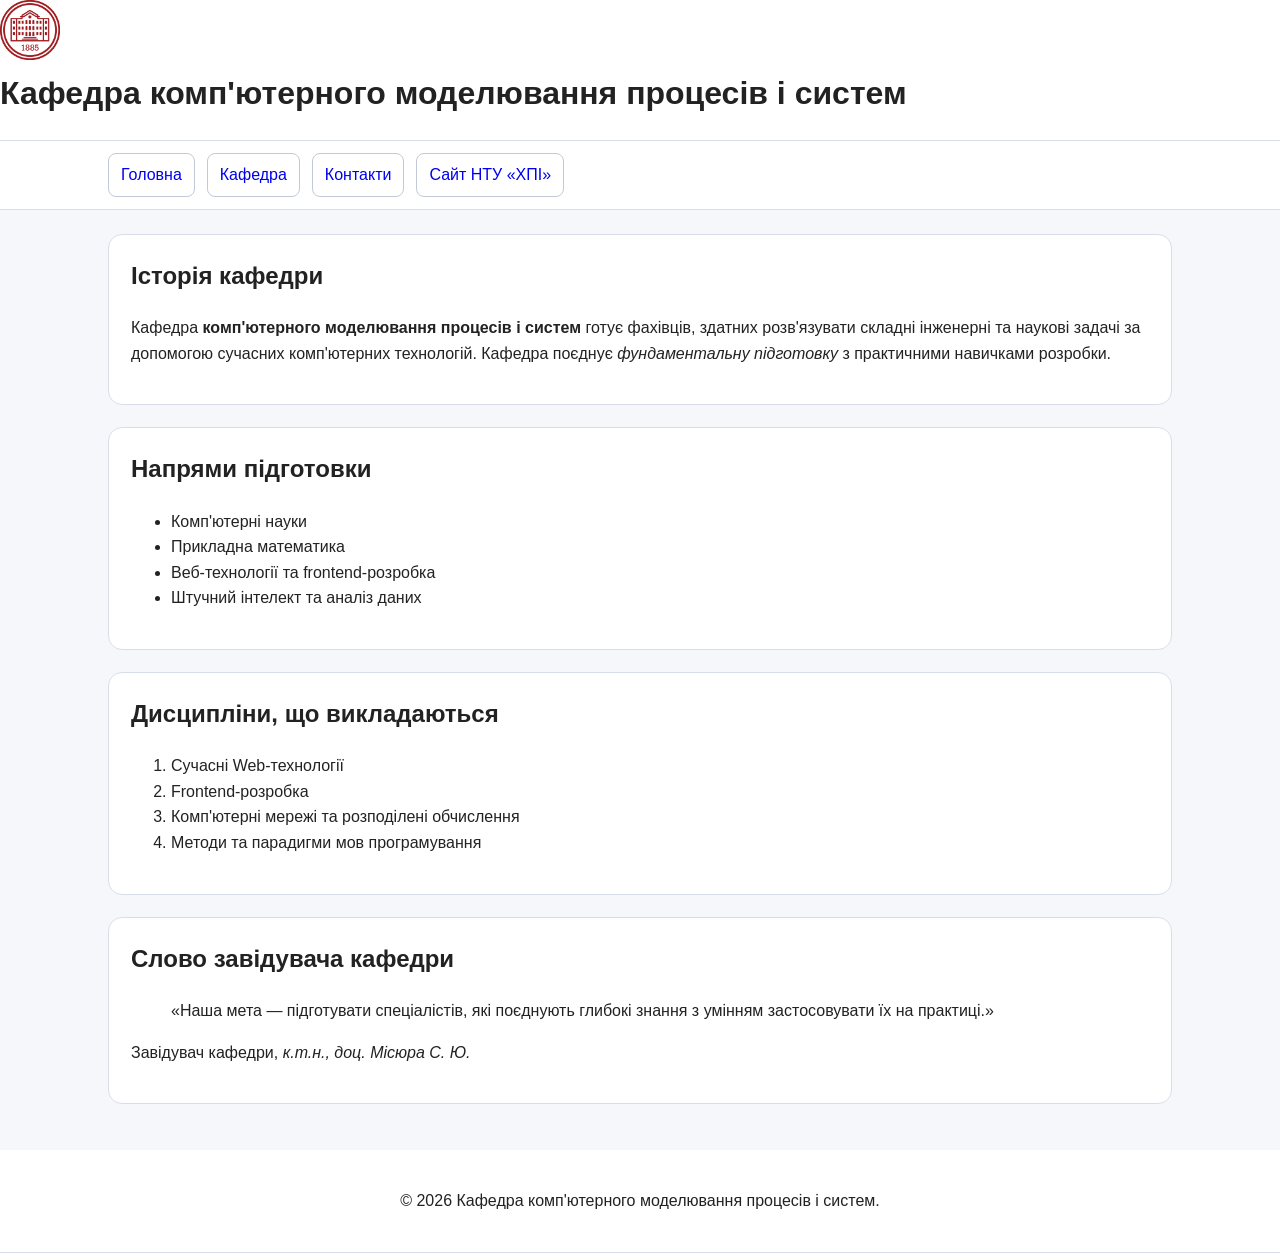
==== pages/about.html @ bc7a4527 "Lab 2: multi-page HTML site (institute, kafedra, contacts) + gallery" ====
<!DOCTYPE html>
<html lang="uk">
<head>
  <meta charset="UTF-8">
  <meta name="viewport" content="width=device-width, initial-scale=1.0">
  <title>Кафедра — Інститут комп'ютерного моделювання</title>
  <link rel="stylesheet" href="../css/style.css">
</head>
<body>
  <header class="site-header">
    <div class="container">
      <img src="../img/logo.png" alt="Логотип НТУ ХПІ" class="logo" width="60" height="60">
      <h1>Кафедра комп'ютерного моделювання процесів і систем</h1>
      <nav class="main-nav">
        <ul>
          <li><a href="../index.html">Головна</a></li>
          <li><a href="about.html">Кафедра</a></li>
          <li><a href="contact.html">Контакти</a></li>
          <li><a href="https://www.kpi.kharkov.ua/ukr/" target="_blank" rel="noopener">Сайт НТУ «ХПІ»</a></li>
        </ul>
      </nav>
    </div>
  </header>

  <main class="container">
    <section>
      <h2>Історія кафедри</h2>
      <p>
        Кафедра <strong>комп'ютерного моделювання процесів і систем</strong>
        готує фахівців, здатних розв'язувати складні інженерні та наукові задачі
        за допомогою сучасних комп'ютерних технологій. Кафедра поєднує
        <em>фундаментальну підготовку</em> з практичними навичками розробки.
      </p>
    </section>

    <section>
      <h2>Напрями підготовки</h2>
      <ul>
        <li>Комп'ютерні науки</li>
        <li>Прикладна математика</li>
        <li>Веб-технології та frontend-розробка</li>
        <li>Штучний інтелект та аналіз даних</li>
      </ul>
    </section>

    <section>
      <h2>Дисципліни, що викладаються</h2>
      <ol>
        <li>Сучасні Web-технології</li>
        <li>Frontend-розробка</li>
        <li>Комп'ютерні мережі та розподілені обчислення</li>
        <li>Методи та парадигми мов програмування</li>
      </ol>
    </section>

    <article>
      <h2>Слово завідувача кафедри</h2>
      <blockquote>
        «Наша мета — підготувати спеціалістів, які поєднують глибокі знання
        з умінням застосовувати їх на практиці.»
      </blockquote>
      <p>Завідувач кафедри, <cite>к.т.н., доц. Місюра С. Ю.</cite></p>
    </article>
  </main>

  <footer class="site-footer">
    <div class="container">
      <p>&copy; <span id="year">2026</span> Кафедра комп'ютерного моделювання процесів і систем.</p>
    </div>
  </footer>

  <script src="../js/main.js"></script>
</body>
</html>
---- css/style.css ----
* {
  box-sizing: border-box;
}

body {
  margin: 0;
  font-family: Arial, sans-serif;
  line-height: 1.6;
  color: #222;
  background: #f5f7fb;
}

.site-header,
footer {
  background: #ffffff;
  border-bottom: 1px solid #d8dee9;
}

.top-line {
  display: flex;
  align-items: center;
  gap: 20px;
  max-width: 1100px;
  margin: 0 auto;
  padding: 24px 18px;
}

.eyebrow {
  margin: 0 0 6px;
  text-transform: uppercase;
  letter-spacing: 1px;
  font-size: 13px;
}

h1,
h2,
h3 {
  margin-top: 0;
}

.main-nav {
  border-top: 1px solid #d8dee9;
}

.main-nav ul {
  display: flex;
  flex-wrap: wrap;
  gap: 12px;
  max-width: 1100px;
  margin: 0 auto;
  padding: 12px 18px;
  list-style: none;
}

.main-nav a,
.product-card a {
  display: inline-block;
  padding: 8px 12px;
  text-decoration: none;
  border: 1px solid #c3cad7;
  border-radius: 8px;
  background: #ffffff;
}

main {
  max-width: 1100px;
  margin: 0 auto;
  padding: 24px 18px;
}

section,
article,
aside,
.product-card {
  background: #ffffff;
  border: 1px solid #d8dee9;
  border-radius: 14px;
  padding: 22px;
  margin-bottom: 22px;
}

.hero {
  display: flex;
  align-items: center;
  justify-content: space-between;
  gap: 24px;
}

.hero-text {
  max-width: 620px;
}

.content-layout {
  display: grid;
  grid-template-columns: 2fr 1fr;
  gap: 22px;
}

.gallery-grid {
  display: grid;
  grid-template-columns: repeat(auto-fit, minmax(220px, 1fr));
  gap: 18px;
}

figure {
  margin: 0;
  padding: 12px;
  border: 1px solid #d8dee9;
  border-radius: 12px;
  background: #fbfcff;
}

figure img,
.hero img,
.product-card img {
  max-width: 100%;
  height: auto;
  display: block;
}

figcaption {
  margin-top: 8px;
  font-weight: bold;
}

pre {
  overflow-x: auto;
  padding: 16px;
  border-radius: 10px;
  background: #eef2f7;
}

code,
.tag {
  padding: 2px 6px;
  border-radius: 6px;
  background: #eef2f7;
}

footer {
  padding: 22px 18px;
  text-align: center;
}

@media (max-width: 760px) {
  .hero,
  .top-line {
    flex-direction: column;
    align-items: flex-start;
  }

  .content-layout {
    grid-template-columns: 1fr;
  }
}
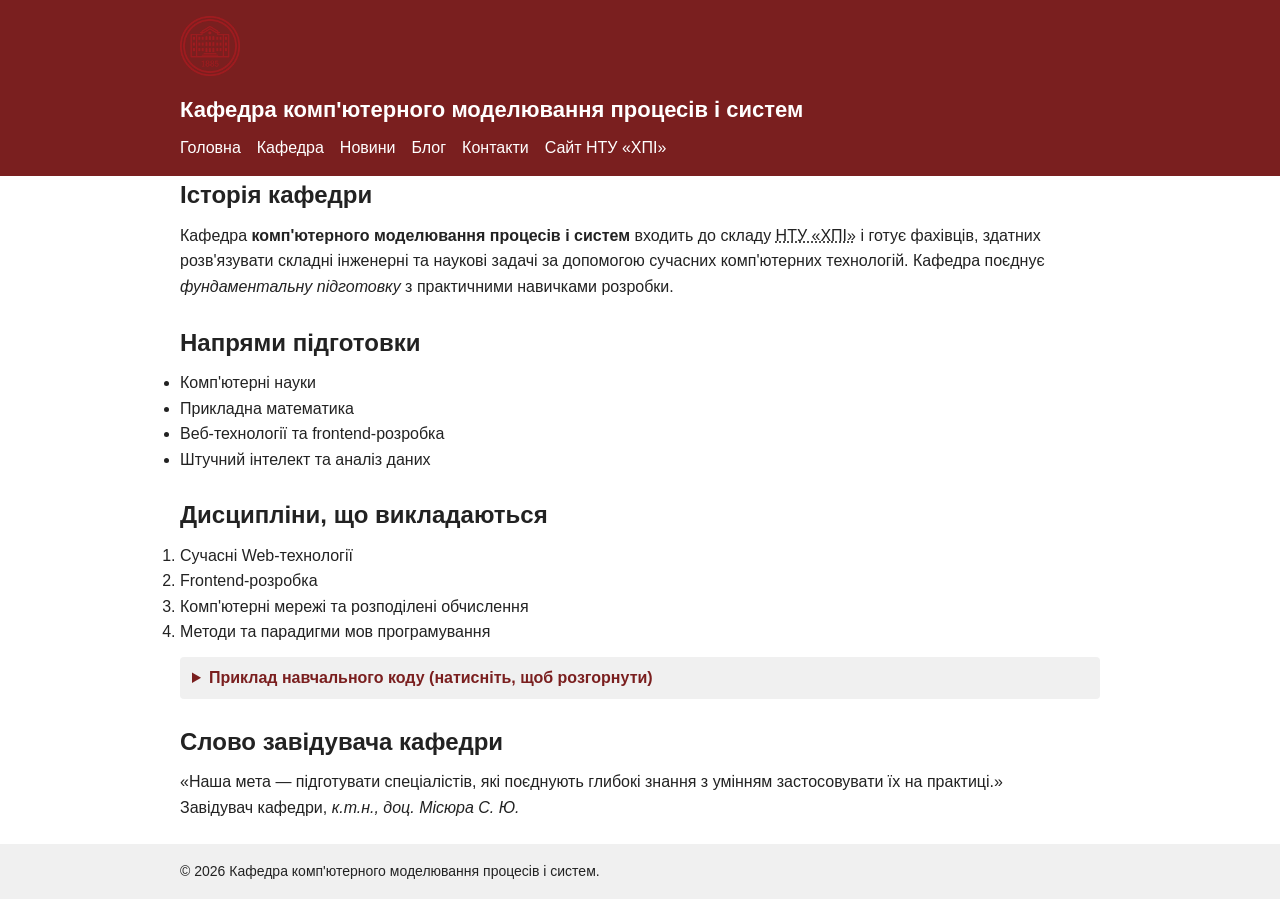
==== commit e76f2409: "Add semantic HTML5 structure: news and blog pages with categories" ====
--- a/pages/about.html
+++ b/pages/about.html
@@ -15,6 +15,8 @@
         <ul>
           <li><a href="../index.html">Головна</a></li>
           <li><a href="about.html">Кафедра</a></li>
+          <li><a href="news.html">Новини</a></li>
+          <li><a href="blog.html">Блог</a></li>
           <li><a href="contact.html">Контакти</a></li>
           <li><a href="https://www.kpi.kharkov.ua/ukr/" target="_blank" rel="noopener">Сайт НТУ «ХПІ»</a></li>
         </ul>
@@ -26,10 +28,11 @@
     <section>
       <h2>Історія кафедри</h2>
       <p>
-        Кафедра <strong>комп'ютерного моделювання процесів і систем</strong>
-        готує фахівців, здатних розв'язувати складні інженерні та наукові задачі
-        за допомогою сучасних комп'ютерних технологій. Кафедра поєднує
-        <em>фундаментальну підготовку</em> з практичними навичками розробки.
+        Кафедра <strong>комп'ютерного моделювання процесів і систем</strong> входить до складу
+        <abbr title="Національний технічний університет «Харківський політехнічний інститут»">НТУ «ХПІ»</abbr>
+        і готує фахівців, здатних розв'язувати складні інженерні та наукові задачі за допомогою
+        сучасних комп'ютерних технологій. Кафедра поєднує <em>фундаментальну підготовку</em>
+        з практичними навичками розробки.
       </p>
     </section>
 
@@ -51,6 +54,19 @@
         <li>Комп'ютерні мережі та розподілені обчислення</li>
         <li>Методи та парадигми мов програмування</li>
       </ol>
+
+      <details>
+        <summary>Приклад навчального коду (натисніть, щоб розгорнути)</summary>
+        <p>
+          На курсі <q>Frontend-розробка</q> студенти створюють функції для обробки даних.
+          Наприклад, функція приймає змінну <var>name</var> і повертає привітання:
+        </p>
+        <pre><code>function greet(name) {
+  return `Вітаємо, ${name}!`;
+}
+
+console.log(greet("студенте"));</code></pre>
+      </details>
     </section>
 
     <article>
--- a/css/style.css
+++ b/css/style.css
@@ -1,155 +1,129 @@
-* {
-  box-sizing: border-box;
+* { margin: 0; padding: 0; box-sizing: border-box; }
+body { font-family: Arial, sans-serif; line-height: 1.6; color: #222; }
+.container { max-width: 960px; margin: 0 auto; padding: 0 20px; }
+.site-header { background: #7a1f1f; color: #fff; padding: 16px 0; }
+.site-header h1 { font-size: 22px; margin: 8px 0; }
+.main-nav ul { list-style: none; display: flex; gap: 16px; flex-wrap: wrap; }
+.main-nav a { color: #fff; text-decoration: none; }
+.main-nav a:hover { text-decoration: underline; }
+main { padding: 24px 0; }
+section, article, aside { margin-bottom: 24px; }
+h2 { margin-bottom: 8px; }
+.banner { max-width: 100%; height: auto; }
+.gallery-grid { display: flex; gap: 16px; flex-wrap: wrap; }
+.gallery-grid img { width: 200px; height: 140px; object-fit: cover; }
+.site-footer { background: #f0f0f0; padding: 16px 0; font-size: 14px; }
+
+.meta { color: #777; font-size: 14px; margin: 4px 0; }
+
+.news-card {
+  border: 1px solid #e0e0e0;
+  border-left: 4px solid #7a1f1f;
+  border-radius: 6px;
+  padding: 16px 20px;
+  background: #fafafa;
+}
+.news-card h3 { margin-bottom: 4px; }
+.news-card footer { margin-top: 8px; font-style: italic; }
+
+.blog-layout {
+  display: flex;
+  gap: 32px;
+  align-items: flex-start;
+  padding: 24px 20px;
+}
+.blog-layout main { flex: 3; padding: 0; }
+.blog-layout .categories { flex: 1; }
+
+/* Картки статей блогу */
+.blog-post {
+  border: 1px solid #e0e0e0;
+  border-radius: 6px;
+  padding: 16px 20px;
+  background: #fafafa;
+}
+.blog-post figure { margin: 12px 0; }
+.blog-post figure img {
+  width: 100%;
+  height: auto;
+  border-radius: 4px;
+}
+.blog-post figcaption {
+  font-size: 13px;
+  color: #777;
+  text-align: center;
+  font-style: italic;
+  margin-top: 4px;
 }
 
-body {
-  margin: 0;
-  font-family: Arial, sans-serif;
-  line-height: 1.6;
-  color: #222;
-  background: #f5f7fb;
+.categories {
+  background: #f5f0f0;
+  border: 1px solid #e0d5d5;
+  border-radius: 6px;
+  padding: 16px 20px;
+  position: sticky;
+  top: 16px;
 }
+.categories h2 { font-size: 18px; margin-top: 16px; }
+.categories h2:first-child { margin-top: 0; }
+.categories ul { list-style: none; }
+.categories li { margin: 6px 0; }
+.categories a { color: #7a1f1f; text-decoration: none; }
+.categories a:hover { text-decoration: underline; }
 
-.site-header,
-footer {
-  background: #ffffff;
-  border-bottom: 1px solid #d8dee9;
+details {
+  background: #f0f0f0;
+  border-radius: 4px;
+  padding: 8px 12px;
+  margin-top: 12px;
 }
-
-.top-line {
-  display: flex;
-  align-items: center;
-  gap: 20px;
-  max-width: 1100px;
-  margin: 0 auto;
-  padding: 24px 18px;
-}
-
-.eyebrow {
-  margin: 0 0 6px;
-  text-transform: uppercase;
-  letter-spacing: 1px;
-  font-size: 13px;
-}
-
-h1,
-h2,
-h3 {
-  margin-top: 0;
-}
-
-.main-nav {
-  border-top: 1px solid #d8dee9;
-}
-
-.main-nav ul {
-  display: flex;
-  flex-wrap: wrap;
-  gap: 12px;
-  max-width: 1100px;
-  margin: 0 auto;
-  padding: 12px 18px;
-  list-style: none;
-}
-
-.main-nav a,
-.product-card a {
-  display: inline-block;
-  padding: 8px 12px;
-  text-decoration: none;
-  border: 1px solid #c3cad7;
-  border-radius: 8px;
-  background: #ffffff;
-}
-
-main {
-  max-width: 1100px;
-  margin: 0 auto;
-  padding: 24px 18px;
-}
-
-section,
-article,
-aside,
-.product-card {
-  background: #ffffff;
-  border: 1px solid #d8dee9;
-  border-radius: 14px;
-  padding: 22px;
-  margin-bottom: 22px;
-}
-
-.hero {
-  display: flex;
-  align-items: center;
-  justify-content: space-between;
-  gap: 24px;
-}
-
-.hero-text {
-  max-width: 620px;
-}
-
-.content-layout {
-  display: grid;
-  grid-template-columns: 2fr 1fr;
-  gap: 22px;
-}
-
-.gallery-grid {
-  display: grid;
-  grid-template-columns: repeat(auto-fit, minmax(220px, 1fr));
-  gap: 18px;
-}
-
-figure {
-  margin: 0;
-  padding: 12px;
-  border: 1px solid #d8dee9;
-  border-radius: 12px;
-  background: #fbfcff;
-}
-
-figure img,
-.hero img,
-.product-card img {
-  max-width: 100%;
-  height: auto;
-  display: block;
-}
-
-figcaption {
-  margin-top: 8px;
+summary {
+  cursor: pointer;
   font-weight: bold;
+  color: #7a1f1f;
 }
 
 pre {
+  background: #2d2d2d;
+  color: #f8f8f2;
+  padding: 12px 16px;
+  border-radius: 4px;
   overflow-x: auto;
-  padding: 16px;
-  border-radius: 10px;
-  background: #eef2f7;
+  margin-top: 8px;
 }
+code { font-family: "Courier New", monospace; }
+pre code { color: inherit; }
 
-code,
-.tag {
-  padding: 2px 6px;
+.contact-form fieldset {
+  border: 1px solid #ccc;
   border-radius: 6px;
-  background: #eef2f7;
+  padding: 16px 20px;
+  max-width: 480px;
 }
+.contact-form legend { font-weight: bold; padding: 0 8px; }
+.contact-form label { display: block; margin-bottom: 4px; font-weight: bold; }
+.contact-form input,
+.contact-form textarea {
+  width: 100%;
+  padding: 8px;
+  margin-bottom: 12px;
+  border: 1px solid #bbb;
+  border-radius: 4px;
+  font-family: inherit;
+  font-size: 14px;
+}
+.contact-form button {
+  background: #7a1f1f;
+  color: #fff;
+  border: none;
+  padding: 10px 24px;
+  border-radius: 4px;
+  cursor: pointer;
+  font-size: 15px;
+}
+.contact-form button:hover { background: #621818; }
 
-footer {
-  padding: 22px 18px;
-  text-align: center;
-}
-
-@media (max-width: 760px) {
-  .hero,
-  .top-line {
-    flex-direction: column;
-    align-items: flex-start;
-  }
-
-  .content-layout {
-    grid-template-columns: 1fr;
-  }
-}
+@media (max-width: 700px) {
+  .blog-layout { flex-direction: column; }
+  .categories { position: static; width: 100%; }
+}
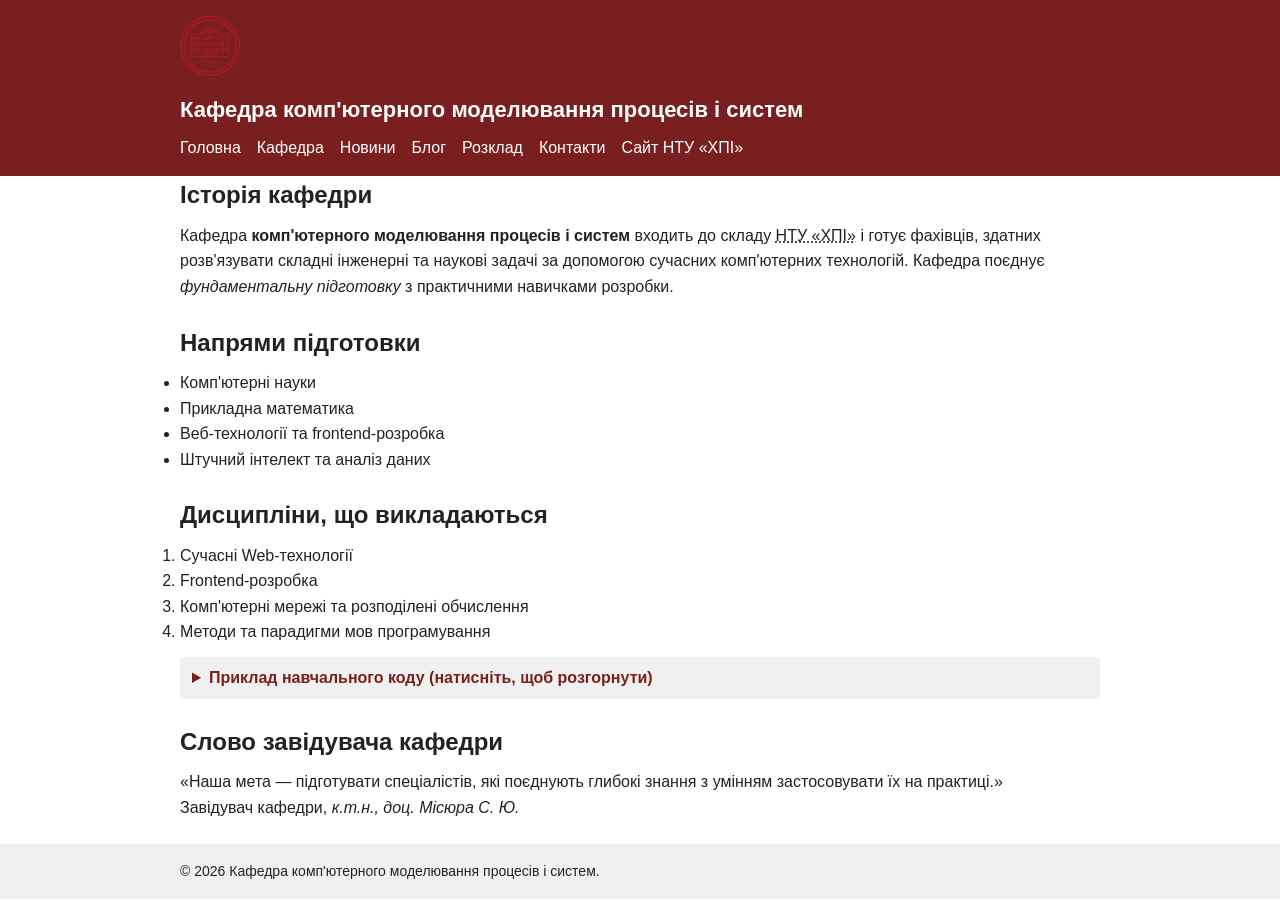
==== commit 07f050f0: "Add table layout: schedule, multiplication and periodic table pages" ====
--- a/pages/about.html
+++ b/pages/about.html
@@ -17,6 +17,7 @@
           <li><a href="about.html">Кафедра</a></li>
           <li><a href="news.html">Новини</a></li>
           <li><a href="blog.html">Блог</a></li>
+          <li><a href="schedule.html">Розклад</a></li>
           <li><a href="contact.html">Контакти</a></li>
           <li><a href="https://www.kpi.kharkov.ua/ukr/" target="_blank" rel="noopener">Сайт НТУ «ХПІ»</a></li>
         </ul>
--- a/css/style.css
+++ b/css/style.css
@@ -35,7 +35,6 @@
 .blog-layout main { flex: 3; padding: 0; }
 .blog-layout .categories { flex: 1; }
 
-/* Картки статей блогу */
 .blog-post {
   border: 1px solid #e0e0e0;
   border-radius: 6px;
@@ -126,4 +125,56 @@
 @media (max-width: 700px) {
   .blog-layout { flex-direction: column; }
   .categories { position: static; width: 100%; }
+}
+
+.data-table {
+  border-collapse: collapse;
+  width: 100%;
+  margin: 12px 0 8px;
+  font-size: 15px;
+}
+.data-table caption {
+  caption-side: top;
+  font-weight: bold;
+  text-align: left;
+  margin-bottom: 8px;
+  color: #7a1f1f;
+}
+.data-table th,
+.data-table td {
+  border: 1px solid #c9c9c9;
+  padding: 8px 10px;
+  text-align: left;
+}
+.data-table thead th {
+  background: #7a1f1f;
+  color: #fff;
+  text-align: center;
+}
+.data-table th[scope="row"] {
+  background: #f5f0f0;
+  font-weight: bold;
+  white-space: nowrap;
+}
+.data-table tfoot td {
+  background: #f5f5f5;
+  font-style: italic;
+  font-size: 14px;
+}
+
+.schedule td { vertical-align: middle; }
+
+.pifagor { max-width: 620px; text-align: center; }
+.pifagor th,
+.pifagor td { text-align: center; padding: 6px 8px; }
+.pifagor .diag { background: #ffe9a8; font-weight: bold; }
+
+.periodic th,
+.periodic td { text-align: center; padding: 6px; }
+.periodic .elem { background: #eaf4ec; font-weight: bold; }
+.periodic .gap { border: none; background: transparent; }
+
+@media (max-width: 700px) {
+  .data-table { font-size: 13px; }
+  .data-table th, .data-table td { padding: 5px 6px; }
 }
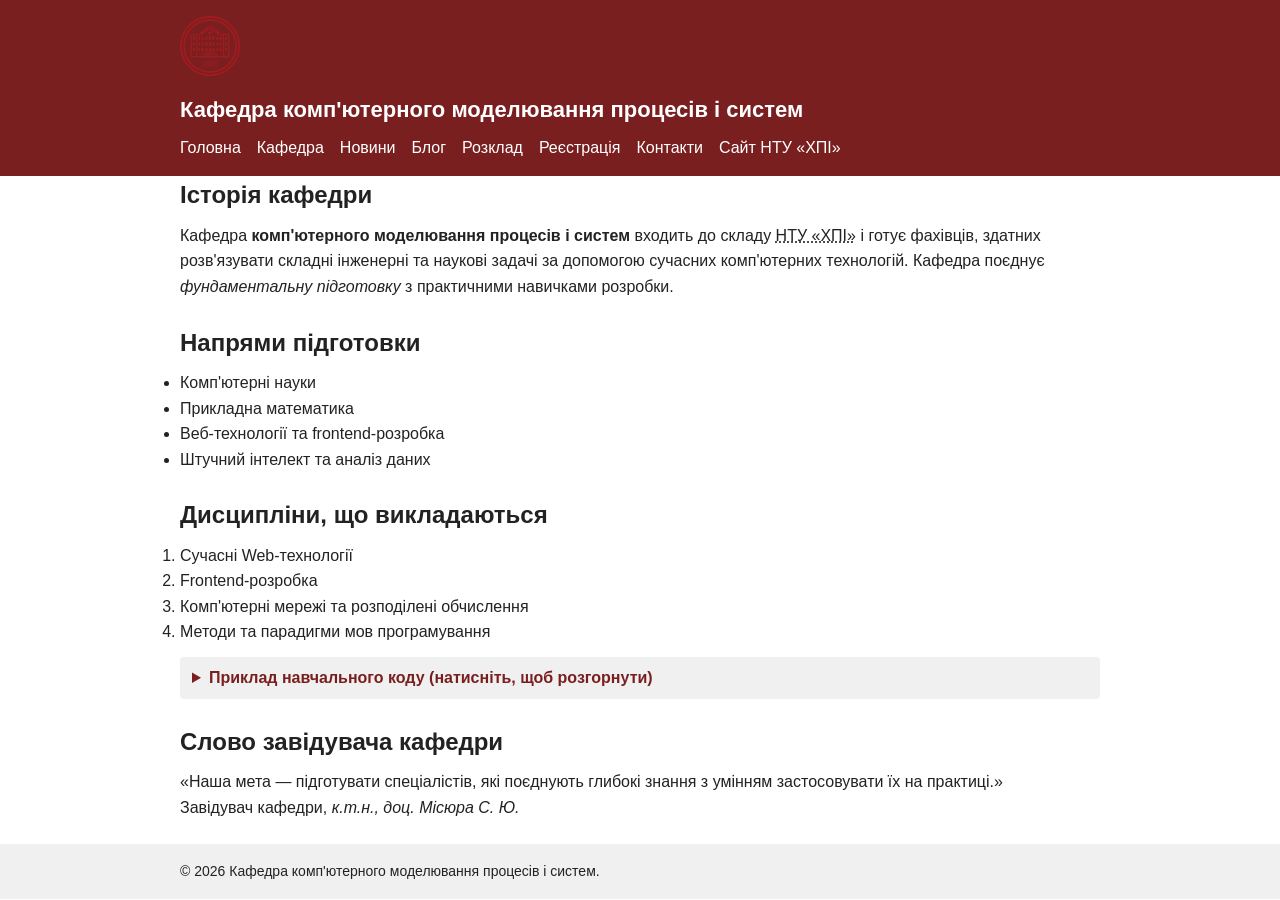
==== commit f6fb8d7d: "Lab 5: registration, subscription and conference forms with HTML5 validation" ====
--- a/pages/about.html
+++ b/pages/about.html
@@ -18,6 +18,7 @@
           <li><a href="news.html">Новини</a></li>
           <li><a href="blog.html">Блог</a></li>
           <li><a href="schedule.html">Розклад</a></li>
+          <li><a href="register.html">Реєстрація</a></li>
           <li><a href="contact.html">Контакти</a></li>
           <li><a href="https://www.kpi.kharkov.ua/ukr/" target="_blank" rel="noopener">Сайт НТУ «ХПІ»</a></li>
         </ul>
--- a/css/style.css
+++ b/css/style.css
@@ -177,4 +177,105 @@
 @media (max-width: 700px) {
   .data-table { font-size: 13px; }
   .data-table th, .data-table td { padding: 5px 6px; }
+}
+
+.req-mark { color: #c0392b; font-weight: bold; }
+
+.app-form {
+  max-width: 560px;
+  margin-top: 16px;
+}
+.app-form > fieldset {
+  border: 1px solid #d8cccc;
+  border-radius: 8px;
+  padding: 18px 22px 6px;
+  margin-bottom: 20px;
+}
+.app-form > fieldset > legend {
+  font-weight: bold;
+  color: #7a1f1f;
+  padding: 0 8px;
+  font-size: 16px;
+}
+.app-form .field { margin-bottom: 14px; }
+.app-form .field label {
+  display: block;
+  margin-bottom: 5px;
+  font-weight: 600;
+  font-size: 14px;
+}
+.app-form input[type="text"],
+.app-form input[type="email"],
+.app-form input[type="password"],
+.app-form input[type="tel"],
+.app-form input[type="url"],
+.app-form input[type="date"],
+.app-form textarea,
+.app-form select {
+  width: 100%;
+  padding: 10px 12px;
+  border: 1px solid #c4c4c4;
+  border-radius: 6px;
+  font-family: inherit;
+  font-size: 14px;
+  background: #fff;
+  transition: border-color 0.2s, box-shadow 0.2s;
+}
+.app-form input:focus,
+.app-form textarea:focus,
+.app-form select:focus {
+  outline: none;
+  border-color: #7a1f1f;
+  box-shadow: 0 0 0 3px rgba(122, 31, 31, 0.15);
+}
+.app-form input:user-invalid,
+.app-form select:user-invalid {
+  border-color: #c0392b;
+  box-shadow: 0 0 0 3px rgba(192, 57, 43, 0.12);
+}
+.app-form textarea { resize: vertical; }
+
+.app-form .inline-group {
+  border: 1px dashed #d8cccc;
+  border-radius: 6px;
+  padding: 10px 14px 4px;
+  margin-bottom: 14px;
+}
+.app-form .inline-group legend {
+  font-weight: 600;
+  font-size: 14px;
+  padding: 0 6px;
+  color: #555;
+}
+.app-form .choice {
+  display: inline-flex;
+  align-items: center;
+  gap: 6px;
+  margin: 0 16px 10px 0;
+  font-weight: normal;
+  cursor: pointer;
+}
+.app-form .choice input { accent-color: #7a1f1f; width: 16px; height: 16px; }
+
+/* кнопки */
+.form-actions { display: flex; gap: 12px; flex-wrap: wrap; }
+.btn-primary, .btn-secondary {
+  border: none;
+  padding: 11px 26px;
+  border-radius: 6px;
+  cursor: pointer;
+  font-size: 15px;
+  transition: background 0.2s, transform 0.05s;
+}
+.btn-primary { background: #7a1f1f; color: #fff; }
+.btn-primary:hover { background: #621818; }
+.btn-secondary { background: #ece2e2; color: #7a1f1f; }
+.btn-secondary:hover { background: #ddcccc; }
+.btn-primary:active, .btn-secondary:active { transform: translateY(1px); }
+
+.other-forms { margin-top: 18px; font-size: 14px; }
+.other-forms a { color: #7a1f1f; }
+
+@media (max-width: 600px) {
+  .app-form { max-width: 100%; }
 }
